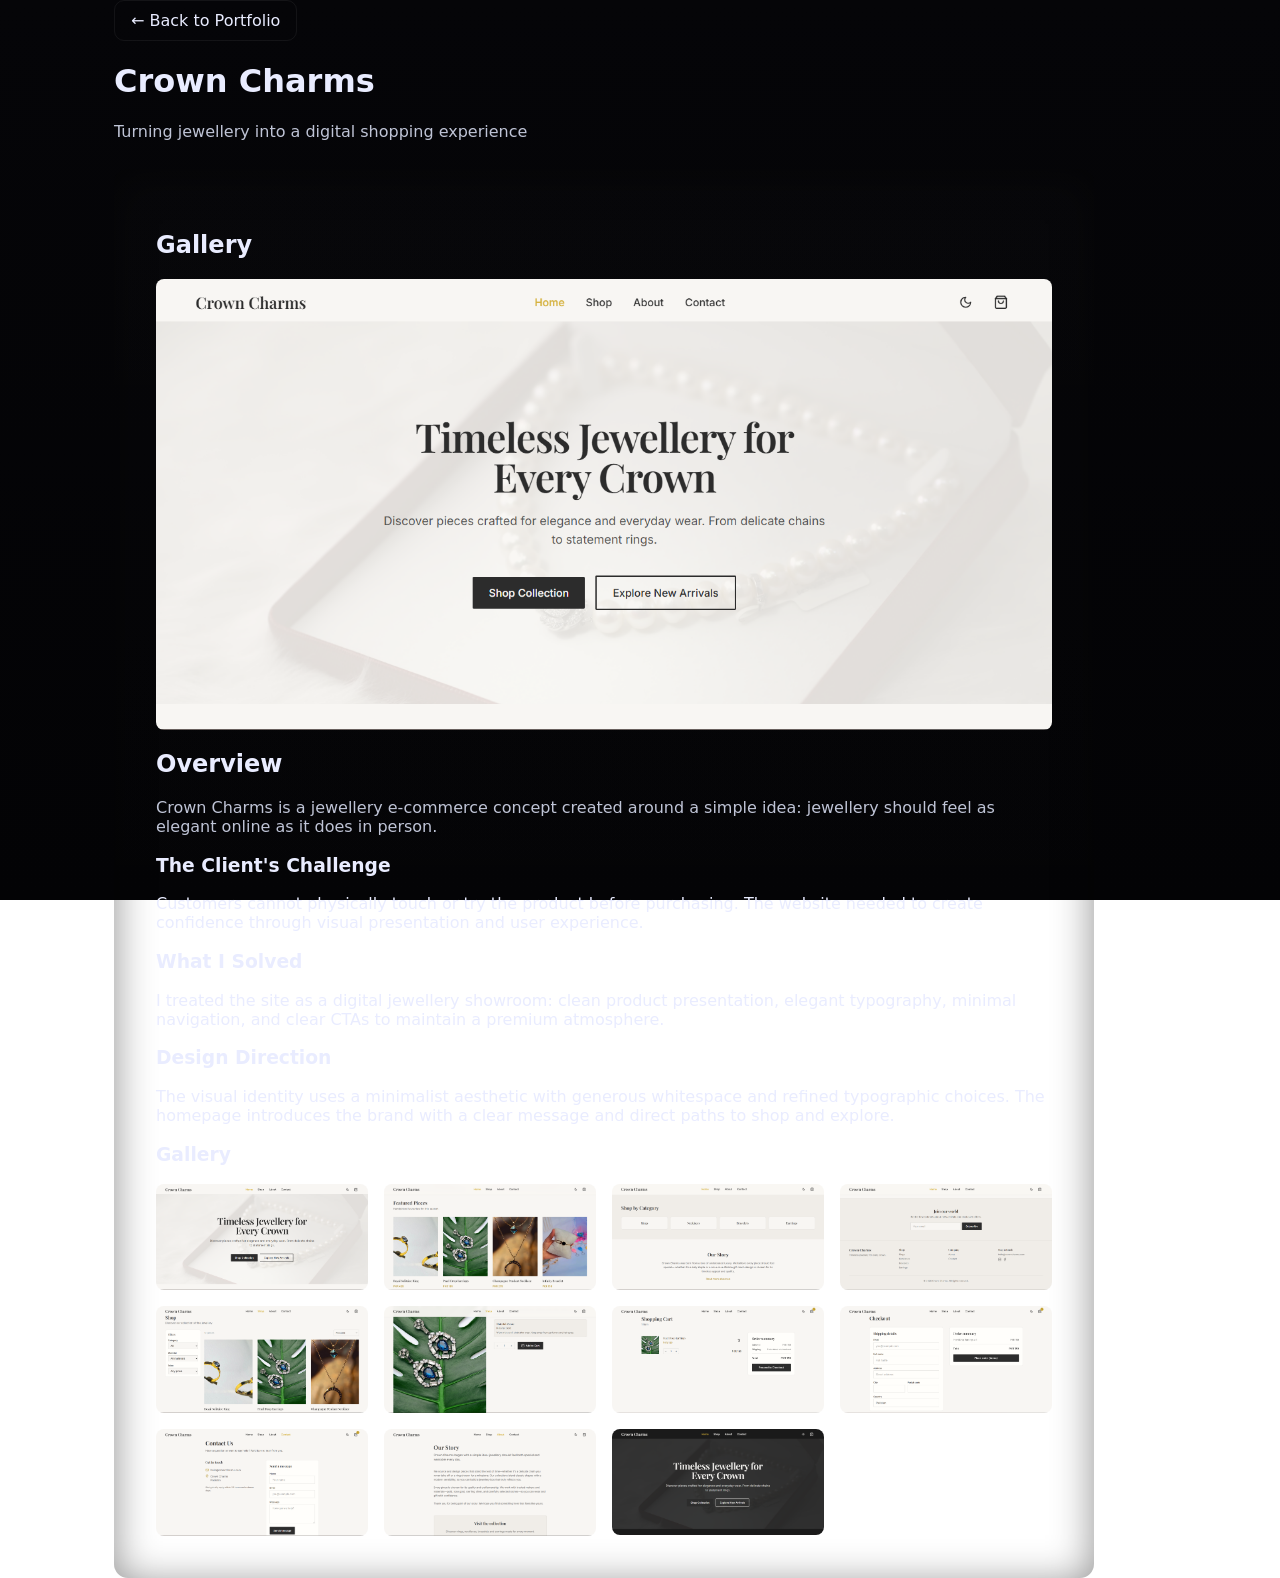
==== projects/crown-charms.html @ ab685474 "4th" ====
<!doctype html>
<html lang="en">
<head>
  <meta charset="utf-8" />
  <meta name="viewport" content="width=device-width,initial-scale=1" />
  <title>Crown Charms — Case Study</title>
  <link rel="stylesheet" href="../styles/style.css" />
</head>
<body>
  <main class="container" id="case-root">
    <div class="case-hero">
      <a class="btn ghost" href="../index.html">← Back to Portfolio</a>
      <h1>Crown Charms</h1>
      <p class="muted">Turning jewellery into a digital shopping experience</p>
    </div>

    <section class="section-bg section-inner">
      <h2>Gallery</h2>
      <div class="gallery">
        <img src="../assets/CrownCharmz/cc1.png" alt="Crown Charms screenshot 1" />
      </div>

      <h2>Overview</h2>
      <p class="muted">Crown Charms is a jewellery e-commerce concept created around a simple idea: jewellery should feel as elegant online as it does in person.</p>

      <h3>The Client's Challenge</h3>
      <p>Customers cannot physically touch or try the product before purchasing. The website needed to create confidence through visual presentation and user experience.</p>

      <h3>What I Solved</h3>
      <p>I treated the site as a digital jewellery showroom: clean product presentation, elegant typography, minimal navigation, and clear CTAs to maintain a premium atmosphere.</p>

      <h3>Design Direction</h3>
      <p>The visual identity uses a minimalist aesthetic with generous whitespace and refined typographic choices. The homepage introduces the brand with a clear message and direct paths to shop and explore.</p>

      <h3>Gallery</h3>
      <div class="grid">
        <img src="../assets/CrownCharmz/cc1.png" alt="screenshot" />
        <img src="../assets/CrownCharmz/cc2.png" alt="screenshot" />
        <img src="../assets/CrownCharmz/cc3.png" alt="screenshot" />
        <img src="../assets/CrownCharmz/cc4.png" alt="screenshot" />
        <img src="../assets/CrownCharmz/cc5.png" alt="screenshot" />
        <img src="../assets/CrownCharmz/cc6.png" alt="screenshot" />
        <img src="../assets/CrownCharmz/cc7.png" alt="screenshot" />
        <img src="../assets/CrownCharmz/cc8.png" alt="screenshot" />
        <img src="../assets/CrownCharmz/cc9.png" alt="screenshot" />
        <img src="../assets/CrownCharmz/cc10.png" alt="screenshot" />
        <img src="../assets/CrownCharmz/cc11.png" alt="screenshot" />
      </div>
    </section>
  </main>
  <script src="../scripts/lightbox.js"></script>
  <script>if(window.initLightbox) window.initLightbox();</script>
</body>
</html>
---- styles/style.css ----
:root{
  --bg:#050508;
  --panel:#0b0b0f;
  --muted:#bfc4d6;
  --accent:#8b6bff;
  --accent-2:#00d8ff;
  --glass: rgba(255,255,255,0.03);
  --radius:12px;
  --max-width:1100px;
  --fw-regular: 400;
}
*{box-sizing:border-box}
html,body{height:100%}
body{
  margin:0;
  font-family:Inter, system-ui, -apple-system, "Segoe UI", Roboto, 'Helvetica Neue', Arial;
  color:#e9ecff;
  background:linear-gradient(180deg,var(--bg),#030305);
  background-attachment:fixed;
  background-repeat:no-repeat;
  -webkit-font-smoothing:antialiased;
  -moz-osx-font-smoothing:grayscale;
}

/* Prevent initial flicker: hide site content until loader finishes */
/* Do not hide body itself so the loader overlay is always visible immediately */
body.preload #site-content{opacity:0;pointer-events:none}
/* smooth reveal for content */
#site-content{transition:opacity .55s ease, transform .45s ease}
.container{width:100%;max-width:var(--max-width);margin:0 auto;padding:0 24px}
/* helper to center inner section content when needed */
.section-inner{max-width:980px;margin:0 auto}
.site-header{position:sticky;top:0;backdrop-filter: blur(6px);background:linear-gradient(180deg, rgba(0,0,0,0.35), transparent);z-index:40}
.header-inner{display:flex;align-items:center;justify-content:space-between;padding:14px 0}
.nav a{color:var(--muted);margin-left:18px;text-decoration:none}
.brand img{display:block}
.hero{min-height:100vh;display:flex;align-items:center}
.hero-inner{display:flex;flex-direction:column;align-items:center;justify-content:center;gap:18px;padding:120px 0}
.name{font-size:clamp(32px,6vw,56px);margin:0}
.tagline{color:var(--muted);margin-top:8px}
.cta-row{margin-top:18px}
.btn{display:inline-block;padding:10px 16px;border-radius:10px;text-decoration:none;color:inherit;border:1px solid transparent}
.btn.primary{background:linear-gradient(90deg,var(--accent),var(--accent-2));color:#06060a}
.btn.ghost{background:transparent;border:1px solid rgba(255,255,255,0.06)}
/* hero visual removed for clean centered text — keep a subtle background */
.hero-visual{display:none}

.hero{background:radial-gradient(circle at 50% 35%, rgba(139,107,255,0.10), transparent 18%), linear-gradient(180deg,#040406,#030305);} 
.hero .name{font-size:clamp(42px,8vw,84px);text-align:center}
.hero .tagline{text-align:center;margin-top:12px;color:var(--muted);max-width:760px}
.hero .cta-row{display:flex;gap:12px;margin-top:18px;justify-content:center}

.hero-copy{text-align:center}

.hero-roles{display:flex;gap:10px;align-items:center;justify-content:center;margin-top:8px;color:var(--muted)}
.hero-roles .role{font-weight:600}
.hero-roles .small{font-size:14px;color:var(--muted)}
.hero-roles .separator{opacity:0.5}
/* hero canvas container fills the visual area */
#hero-canvas{width:100%;height:100%;position:relative;display:block;border-radius:12px;overflow:hidden}
#hero-canvas canvas{display:block;width:100%;height:100%}

/* Decorative diagonal accent for an experimental layout */
.hero-visual:before{
  content:"";position:absolute;left:-8%;top:-20%;width:140%;height:140%;background:linear-gradient(120deg, rgba(124,92,255,0.06), rgba(0,212,255,0.03));transform:rotate(-12deg);pointer-events:none}

/* Custom cursor */
#cursor{position:fixed;left:0;top:0;width:22px;height:22px;border-radius:50%;transform:translate(-50%,-50%);background:radial-gradient(circle at 30% 30%, rgba(255,255,255,0.9), rgba(124,92,255,0.6) 30%, rgba(0,212,255,0.15) 70%, transparent 100%);pointer-events:none;z-index:9999;mix-blend-mode:screen;transition:transform 180ms cubic-bezier(.2,.9,.3,1),opacity 180ms}
#cursor.cursor--hover{transform:translate(-50%,-50%) scale(2.6);opacity:0.95}
#cursor.cursor--hidden{opacity:0}

/* Link hover states to feel interactive */
.nav a:hover, .btn:hover{color:#fff;transform:translateY(-3px)}

/* Project card hover */
.card{transition:transform 220ms ease, box-shadow 220ms ease}
.card:hover{transform:translateY(-8px) scale(1.02);box-shadow:0 18px 50px rgba(0,0,0,0.6);}
.intro,.projects,.services,.skills,.contact{padding:80px 0}
.h2{font-size:20px;margin-bottom:8px}
.grid{display:grid;grid-template-columns:repeat(auto-fit,minmax(240px,1fr));gap:18px}
.card{background:var(--panel);border-radius:12px;overflow:hidden}
.card img{width:100%;height:160px;object-fit:cover}
.card-body{padding:12px}
.card-actions{margin-top:12px}
.muted{color:var(--muted)}
.tech-list{display:flex;flex-wrap:wrap;gap:10px;list-style:none;padding:0;margin:0}
.tech-list li{background:var(--glass);padding:8px 12px;border-radius:999px;color:var(--muted)}
.site-footer{padding:32px 0;color:var(--muted)}
@media (max-width:880px){
  .hero-inner{grid-template-columns:1fr;}
  .hero-visual{height:240px}
}

/* Profile images */
#profile-about{width:320px;height:auto;object-fit:cover;border-radius:14px;box-shadow:0 20px 60px rgba(0,0,0,0.6);transform:none;border:8px solid rgba(255,255,255,0.02)}

.about-grid{display:grid;grid-template-columns:minmax(280px,1fr) 360px;gap:36px;align-items:center}
.about-text p{margin-bottom:14px;color:var(--muted);line-height:1.6}
.about-text blockquote{margin-top:12px;padding:16px;border-left:4px solid var(--accent);background:linear-gradient(180deg, rgba(124,92,255,0.03), transparent);color:#e9e6ff}
.about-photo{display:flex;justify-content:center;align-items:center}

@media (max-width:980px){
  .about-grid{grid-template-columns:1fr;}
  #profile-about{width:260px;margin:24px auto 0;transform:none}
}

/* Skills table style */
.skills-table{display:block;background:linear-gradient(180deg, rgba(255,255,255,0.02), rgba(255,255,255,0.01));padding:18px;border-radius:10px;border:1px solid rgba(255,255,255,0.02)}
.skills-table .skills-table-head{display:grid;grid-template-columns:2fr 1fr 1.3fr 1fr;padding:12px 8px;border-bottom:2px solid rgba(255,255,255,0.04);font-weight:700;color:var(--muted)}
.skills-table .skills-row{display:grid;grid-template-columns:2fr 1fr 1.3fr 1fr;align-items:center;padding:12px 8px;border-bottom:1px dashed rgba(255,255,255,0.03)}
.skills-table .skills-row:last-child{border-bottom:none}
.skills-table .pill{display:inline-block;padding:6px 10px;border-radius:999px;font-weight:700;font-size:12px}
.skills-table .pill.primary{background:rgba(124,92,255,0.12);color:var(--accent)}
.skills-table .pill.comfortable{background:rgba(255,255,255,0.02);border:1px solid rgba(255,255,255,0.04);color:var(--muted)}
.skills-table .pill.training{background:rgba(0,212,255,0.06);color:var(--accent-2)}
.skills-table .pill.trace{background:transparent;color:var(--muted);border:1px dashed rgba(255,255,255,0.04);padding:6px 8px}

/* Section background style (subtle variation to match hero) */
.section-bg{background:linear-gradient(180deg, rgba(255,255,255,0.01), rgba(0,0,0,0));padding:42px;border-radius:14px;margin:28px 0;box-shadow:0 6px 40px rgba(0,0,0,0.45) inset}

/* Projects featured layout */
.projects-inner{display:grid;grid-template-columns:1fr 380px;gap:28px;align-items:start;margin-bottom:18px}
.featured{background:linear-gradient(180deg, rgba(255,255,255,0.01), rgba(0,0,0,0.02));border-radius:12px;padding:18px;min-height:320px;display:flex;align-items:center;justify-content:center;overflow:hidden}
.featured img{width:100%;height:420px;object-fit:cover;border-radius:10px}
.featured-placeholder{width:100%;text-align:center;padding:48px 20px}
.featured-title{font-size:28px;margin:0 0 8px}
.featured-details{padding:12px}
.fd-inner{position:sticky;top:110px}
.fd-title{font-size:22px;margin:0 0 6px}
.fd-meta{margin-bottom:8px}
.fd-desc{margin-bottom:12px}
.fd-actions{display:flex;gap:10px;margin-top:12px}
.tags{display:flex;flex-wrap:wrap;gap:8px;margin-top:10px}
.tags .tech-pill{background:transparent;border:1px solid rgba(255,255,255,0.04);padding:6px 10px;border-radius:999px;color:var(--muted);font-weight:700}

.projects-thumbs{margin-top:18px}
.projects-thumbs h4{margin:8px 0 12px}
.projects-thumbs .grid{grid-template-columns:repeat(auto-fit,minmax(220px,1fr));gap:14px}

@media (max-width:980px){
  .projects-inner{grid-template-columns:1fr;}
  .fd-inner{position:static;padding-top:12px}
  .featured img{height:260px}
}

/* Service list styles */
.services-list{display:grid;gap:18px}
.service-item{display:grid;grid-template-columns:64px 1fr;gap:14px;align-items:flex-start;padding:14px;border-radius:10px}
.svc-num{font-weight:800;color:var(--accent);min-width:64px;font-size:18px}
.service-item h3{margin:0;font-size:18px}
.service-item p{margin:6px 0 0;color:var(--muted)}
.service-item:hover{background:linear-gradient(90deg, rgba(124,92,255,0.02), rgba(0,212,255,0.01))}
.service-cta{margin-top:8px;padding-top:8px;border-top:1px dashed rgba(255,255,255,0.03)}
.strong-close{font-weight:700}

/* Footer style */

.footer-grid{display:flex;justify-content:space-between;align-items:center;gap:24px;padding:18px 0}
.footer-about h3{margin:0}
.footer-links ul{list-style:none;padding:0;margin:8px 0;display:flex;gap:12px}
.footer-links a{color:var(--muted);text-decoration:none}
.footer-meta{color:var(--muted);text-align:right}
.site-footer{border-top:1px solid rgba(255,255,255,0.02);margin-top:40px}

@media (max-width:900px){
  .footer-grid{grid-template-columns:1fr;}
}

/* Contact styles */
.contact-grid{display:grid;grid-template-columns:minmax(300px,1fr) 420px;gap:28px;align-items:start}
.contact-card{background:linear-gradient(180deg, rgba(255,255,255,0.02), rgba(255,255,255,0.01));padding:28px;border-radius:12px;border:1px solid rgba(255,255,255,0.02)}
.contact-card h3{margin-top:0}
.contact-meta{list-style:none;padding:0;margin:16px 0 0;color:var(--muted)}
.contact-meta li{margin-bottom:8px}
.contact-form-wrap{background:linear-gradient(180deg, rgba(124,92,255,0.03), rgba(0,212,255,0.02));padding:20px;border-radius:12px}
.contact-form-wrap label{display:block;margin-bottom:12px}
.contact-form-wrap input,.contact-form-wrap textarea{width:100%;padding:10px;border-radius:8px;border:1px solid rgba(255,255,255,0.06);background:transparent;color:inherit}
.field-row{display:flex;gap:12px}
.field-row label{flex:1}
.form-actions{display:flex;gap:12px;align-items:center;margin-top:8px}

@media (max-width:900px){
  .contact-grid{grid-template-columns:1fr;}
  .contact-card{order:2}
  .contact-form-wrap{order:1}
}

.form-success{position:fixed;left:50%;top:14%;transform:translateX(-50%);background:linear-gradient(90deg,var(--accent),var(--accent-2));color:#06060a;padding:14px 20px;border-radius:12px;box-shadow:0 20px 60px rgba(0,0,0,0.6);z-index:99999}

/* Loader overlay */
#site-loader{position:fixed;inset:0;display:flex;align-items:center;justify-content:center;background:radial-gradient(circle at 48% 30%, rgba(124,92,255,0.12), rgba(0,212,255,0.05) 40%, rgba(4,4,6,0.92));z-index:999999;transition:opacity .6s ease}
#site-loader .loader-inner{text-align:center;color:#f3f5ff;padding:28px;border-radius:14px}
#site-loader .loader-percent{font-size:64px;font-weight:900;margin-bottom:6px;letter-spacing:0.6px;color:var(--accent-2);text-shadow:0 6px 22px rgba(0,216,255,0.08)}
#site-loader .loader-quote{font-size:18px;color:rgba(255,255,255,0.95);max-width:760px;margin-top:10px;font-weight:700}
#site-loader .loader-spinner{width:64px;height:64px;border-radius:50%;margin:6px auto 8px;border:6px solid rgba(255,255,255,0.06);border-top-color:var(--accent);animation:loader-spin 1.05s linear infinite;box-shadow:0 10px 40px rgba(139,107,255,0.14)}
@keyframes loader-spin{from{transform:rotate(0)}to{transform:rotate(360deg)}}
#site-loader[aria-hidden="true"]{pointer-events:none;opacity:0}
@media (prefers-reduced-motion:reduce){
  *{animation:none!important;transition:none!important}
}

/* Lightbox styles */
#lightbox-overlay{position:fixed;inset:0;background:rgba(0,0,0,0.75);display:flex;align-items:center;justify-content:center;z-index:120000;opacity:0;pointer-events:none;transition:opacity .28s}
#lightbox-overlay.open{opacity:1;pointer-events:auto}
#lightbox-overlay .lb-inner{position:relative;max-width:92%;max-height:92%;display:flex;align-items:center;justify-content:center}
#lightbox-overlay .lb-image{max-width:100%;max-height:80vh;border-radius:8px;box-shadow:0 30px 80px rgba(0,0,0,0.7)}
#lightbox-overlay .lb-close, #lightbox-overlay .lb-prev, #lightbox-overlay .lb-next{position:absolute;background:rgba(0,0,0,0.5);border:0;color:#fff;font-size:28px;cursor:pointer;padding:12px;border-radius:999px;backdrop-filter:blur(6px);box-shadow:0 8px 30px rgba(0,0,0,0.5)}
#lightbox-overlay .lb-close{top:12px;right:12px;font-size:26px;background:linear-gradient(90deg,#fff,#f0f0f0);color:#000;padding:10px 12px}
#lightbox-overlay .lb-prev{left:18px;top:50%;transform:translateY(-50%);}
#lightbox-overlay .lb-next{right:18px;top:50%;transform:translateY(-50%);}
#lightbox-overlay .lb-close:focus, #lightbox-overlay .lb-prev:focus, #lightbox-overlay .lb-next:focus{outline:3px solid rgba(124,92,255,0.25);outline-offset:4px}
#lightbox-overlay .lb-prev:hover, #lightbox-overlay .lb-next:hover{background:rgba(255,255,255,0.08);transform:translateY(-50%) scale(1.06)}
#lightbox-overlay .lb-close:hover{transform:scale(1.04)}

/* Make controls visible on light and dark images */
#lightbox-overlay .lb-image{position:relative}
#lightbox-overlay .lb-inner::after{content:'';position:absolute;inset:0;border-radius:10px;pointer-events:none;box-shadow:inset 0 0 0 1px rgba(0,0,0,0.06)}

/* Gallery grid previews */
.gallery img, .grid img{width:100%;height:auto;display:block;border-radius:8px;object-fit:cover}
.grid{grid-template-columns:repeat(auto-fit,minmax(200px,1fr));gap:16px}
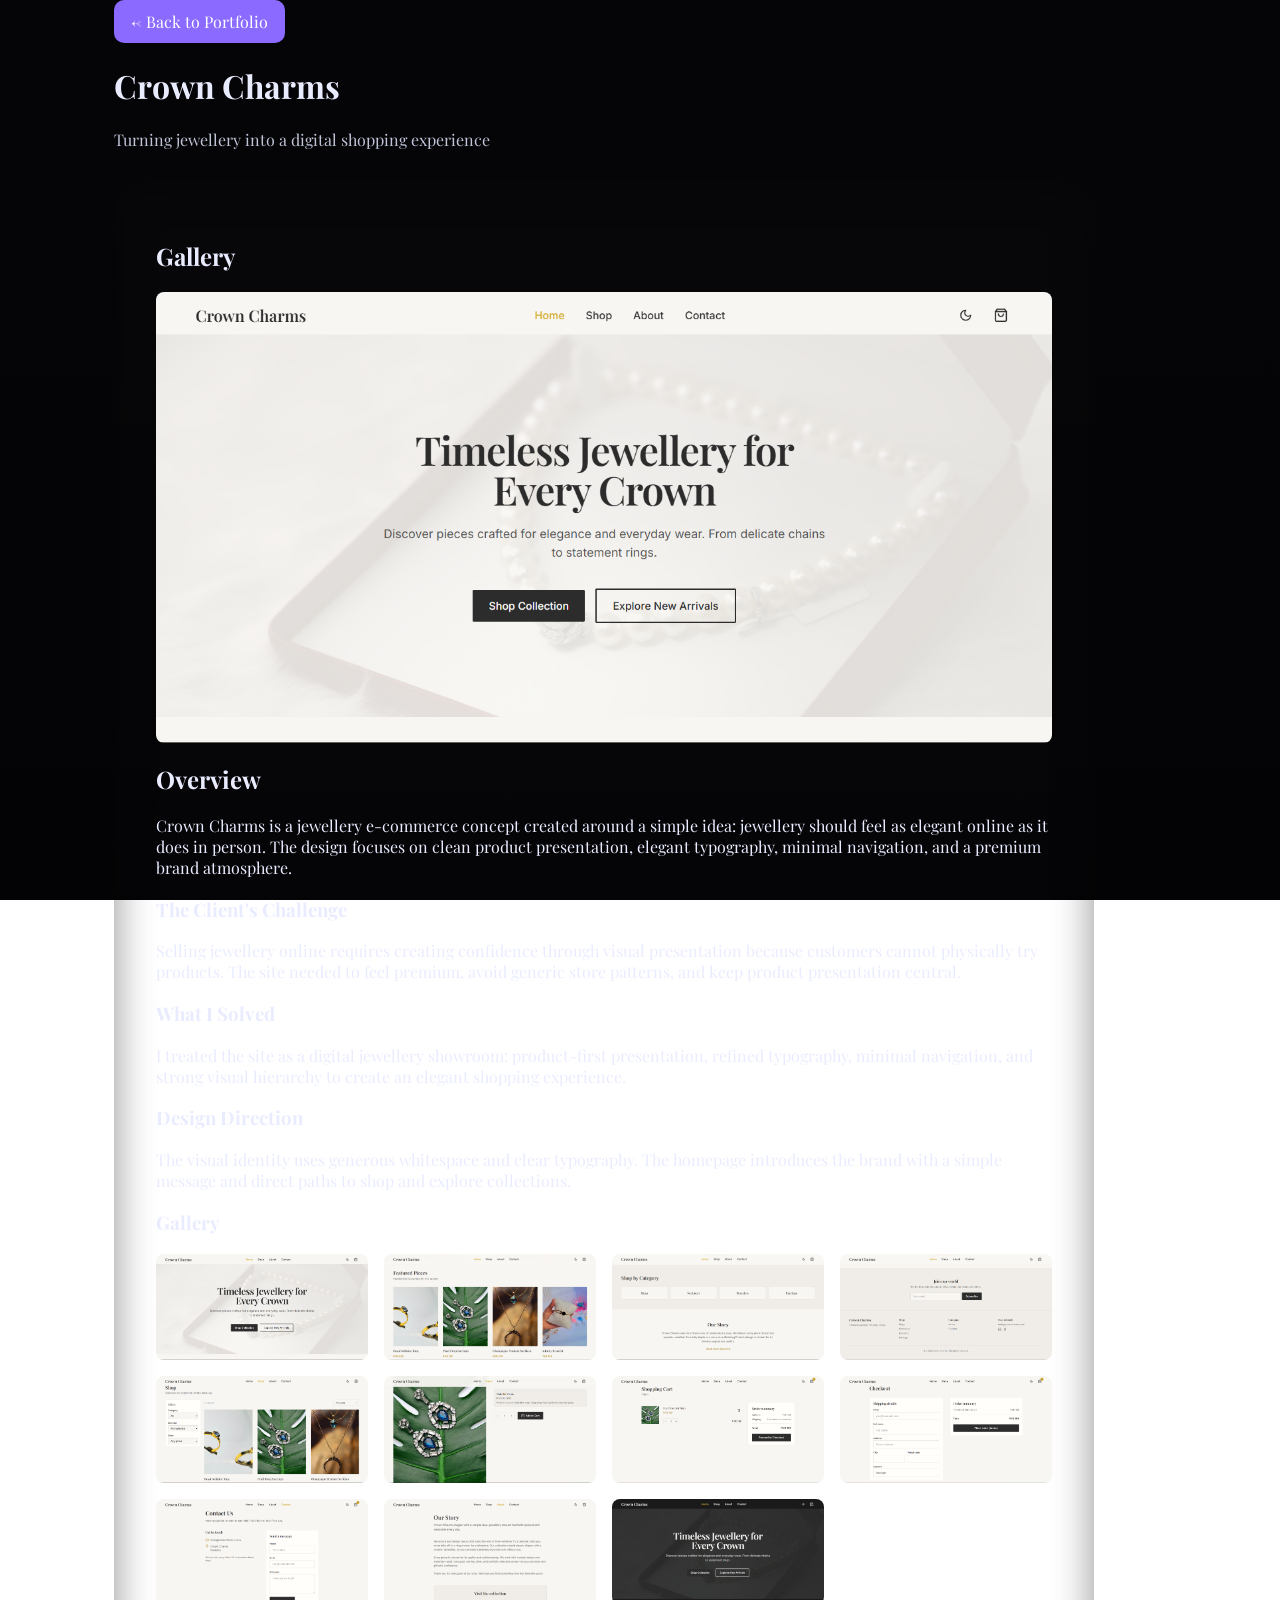
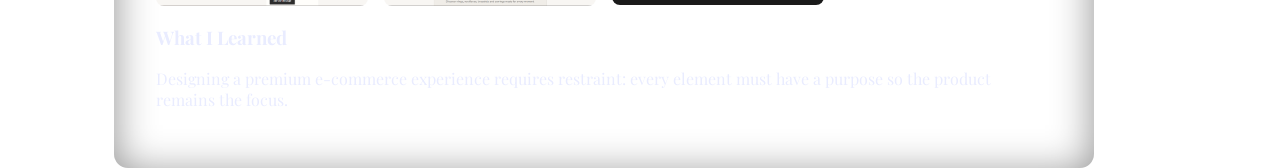
==== commit e50fdd8e: "5th" ====
--- a/projects/crown-charms.html
+++ b/projects/crown-charms.html
@@ -5,11 +5,12 @@
   <meta name="viewport" content="width=device-width,initial-scale=1" />
   <title>Crown Charms — Case Study</title>
   <link rel="stylesheet" href="../styles/style.css" />
+  <link href="https://fonts.googleapis.com/css2?family=Playfair+Display:wght@400;700&family=Nunito:wght@300;400;700&family=Sora:wght@300;400;600&family=Raleway:wght@300;400;600&display=swap" rel="stylesheet">
 </head>
 <body>
   <main class="container" id="case-root">
     <div class="case-hero">
-      <a class="btn ghost" href="../index.html">← Back to Portfolio</a>
+      <a class="btn primary" id="btn-back" href="../index.html">← Back to Portfolio</a>
       <h1>Crown Charms</h1>
       <p class="muted">Turning jewellery into a digital shopping experience</p>
     </div>
@@ -21,16 +22,16 @@
       </div>
 
       <h2>Overview</h2>
-      <p class="muted">Crown Charms is a jewellery e-commerce concept created around a simple idea: jewellery should feel as elegant online as it does in person.</p>
+      <p>Crown Charms is a jewellery e-commerce concept created around a simple idea: jewellery should feel as elegant online as it does in person. The design focuses on clean product presentation, elegant typography, minimal navigation, and a premium brand atmosphere.</p>
 
       <h3>The Client's Challenge</h3>
-      <p>Customers cannot physically touch or try the product before purchasing. The website needed to create confidence through visual presentation and user experience.</p>
+      <p>Selling jewellery online requires creating confidence through visual presentation because customers cannot physically try products. The site needed to feel premium, avoid generic store patterns, and keep product presentation central.</p>
 
       <h3>What I Solved</h3>
-      <p>I treated the site as a digital jewellery showroom: clean product presentation, elegant typography, minimal navigation, and clear CTAs to maintain a premium atmosphere.</p>
+      <p>I treated the site as a digital jewellery showroom: product-first presentation, refined typography, minimal navigation, and strong visual hierarchy to create an elegant shopping experience.</p>
 
       <h3>Design Direction</h3>
-      <p>The visual identity uses a minimalist aesthetic with generous whitespace and refined typographic choices. The homepage introduces the brand with a clear message and direct paths to shop and explore.</p>
+      <p>The visual identity uses generous whitespace and clear typography. The homepage introduces the brand with a simple message and direct paths to shop and explore collections.</p>
 
       <h3>Gallery</h3>
       <div class="grid">
@@ -46,6 +47,9 @@
         <img src="../assets/CrownCharmz/cc10.png" alt="screenshot" />
         <img src="../assets/CrownCharmz/cc11.png" alt="screenshot" />
       </div>
+
+      <h3>What I Learned</h3>
+      <p>Designing a premium e-commerce experience requires restraint: every element must have a purpose so the product remains the focus.</p>
     </section>
   </main>
   <script src="../scripts/lightbox.js"></script>
--- a/styles/style.css
+++ b/styles/style.css
@@ -1,3 +1,4 @@
+/* Restored original stylesheet content */
 :root{
   --bg:#050508;
   --panel:#0b0b0f;
@@ -13,7 +14,7 @@
 html,body{height:100%}
 body{
   margin:0;
-  font-family:Inter, system-ui, -apple-system, "Segoe UI", Roboto, 'Helvetica Neue', Arial;
+  font-family: 'Playfair Display', 'Nunito', 'Sora', 'Raleway', 'Segoe UI', Roboto, 'Helvetica Neue', Arial, system-ui, -apple-system, sans-serif;
   color:#e9ecff;
   background:linear-gradient(180deg,var(--bg),#030305);
   background-attachment:fixed;
@@ -40,8 +41,11 @@
 .tagline{color:var(--muted);margin-top:8px}
 .cta-row{margin-top:18px}
 .btn{display:inline-block;padding:10px 16px;border-radius:10px;text-decoration:none;color:inherit;border:1px solid transparent}
-.btn.primary{background:linear-gradient(90deg,var(--accent),var(--accent-2));color:#06060a}
+.btn.primary{background:var(--accent);color:#ffffff}
 .btn.ghost{background:transparent;border:1px solid rgba(255,255,255,0.06)}
+/* Return button used on case pages */
+.btn.return{background:var(--accent);color:#ffffff;padding:10px 18px;border-radius:12px;display:inline-block;text-decoration:none;font-weight:700}
+.btn.return:hover{transform:translateY(-3px)}
 /* hero visual removed for clean centered text — keep a subtle background */
 .hero-visual{display:none}
 
@@ -143,6 +147,11 @@
   .featured img{height:260px}
 }
 
+/* Projects intro list */
+.projects-intro{margin:14px 0 18px}
+.proj-list{list-style:decimal;margin:8px 0 0;padding-left:18px;color:var(--muted)}
+.proj-list li{margin-bottom:8px}
+
 /* Service list styles */
 .services-list{display:grid;gap:18px}
 .service-item{display:grid;grid-template-columns:64px 1fr;gap:14px;align-items:flex-start;padding:14px;border-radius:10px}
@@ -180,7 +189,7 @@
 .form-actions{display:flex;gap:12px;align-items:center;margin-top:8px}
 
 @media (max-width:900px){
-  .contact-grid{grid-template-columns:1fr;}
+  .contact-grid{grid-template-columns:1fr}
   .contact-card{order:2}
   .contact-form-wrap{order:1}
 }
@@ -206,8 +215,9 @@
 #lightbox-overlay .lb-image{max-width:100%;max-height:80vh;border-radius:8px;box-shadow:0 30px 80px rgba(0,0,0,0.7)}
 #lightbox-overlay .lb-close, #lightbox-overlay .lb-prev, #lightbox-overlay .lb-next{position:absolute;background:rgba(0,0,0,0.5);border:0;color:#fff;font-size:28px;cursor:pointer;padding:12px;border-radius:999px;backdrop-filter:blur(6px);box-shadow:0 8px 30px rgba(0,0,0,0.5)}
 #lightbox-overlay .lb-close{top:12px;right:12px;font-size:26px;background:linear-gradient(90deg,#fff,#f0f0f0);color:#000;padding:10px 12px}
-#lightbox-overlay .lb-prev{left:18px;top:50%;transform:translateY(-50%);}
-#lightbox-overlay .lb-next{right:18px;top:50%;transform:translateY(-50%);}
+#lightbox-overlay .lb-close{top:12px;right:12px;font-size:26px;background:#ffffff;color:#000;padding:10px 12px}
+#lightbox-overlay .lb-prev{left:18px;top:50%;transform:translateY(-50%);} 
+#lightbox-overlay .lb-next{right:18px;top:50%;transform:translateY(-50%);} 
 #lightbox-overlay .lb-close:focus, #lightbox-overlay .lb-prev:focus, #lightbox-overlay .lb-next:focus{outline:3px solid rgba(124,92,255,0.25);outline-offset:4px}
 #lightbox-overlay .lb-prev:hover, #lightbox-overlay .lb-next:hover{background:rgba(255,255,255,0.08);transform:translateY(-50%) scale(1.06)}
 #lightbox-overlay .lb-close:hover{transform:scale(1.04)}
